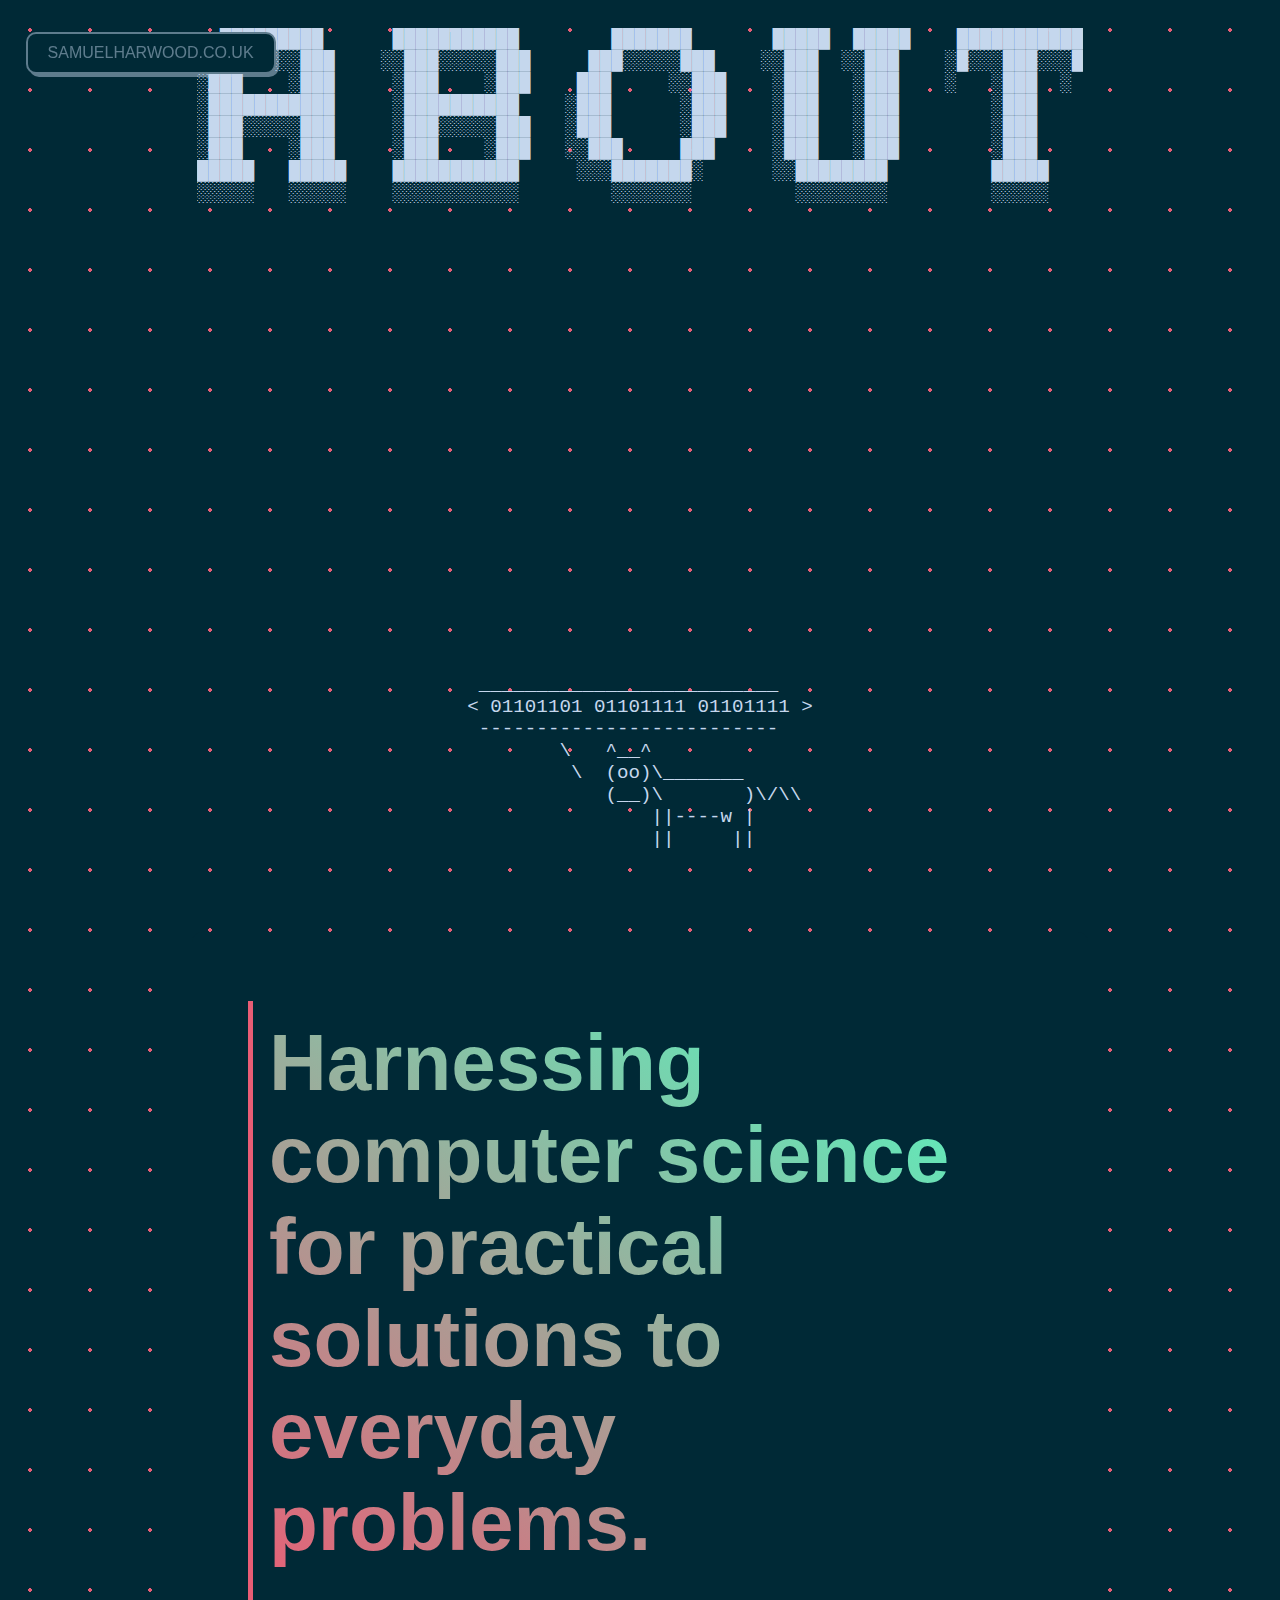
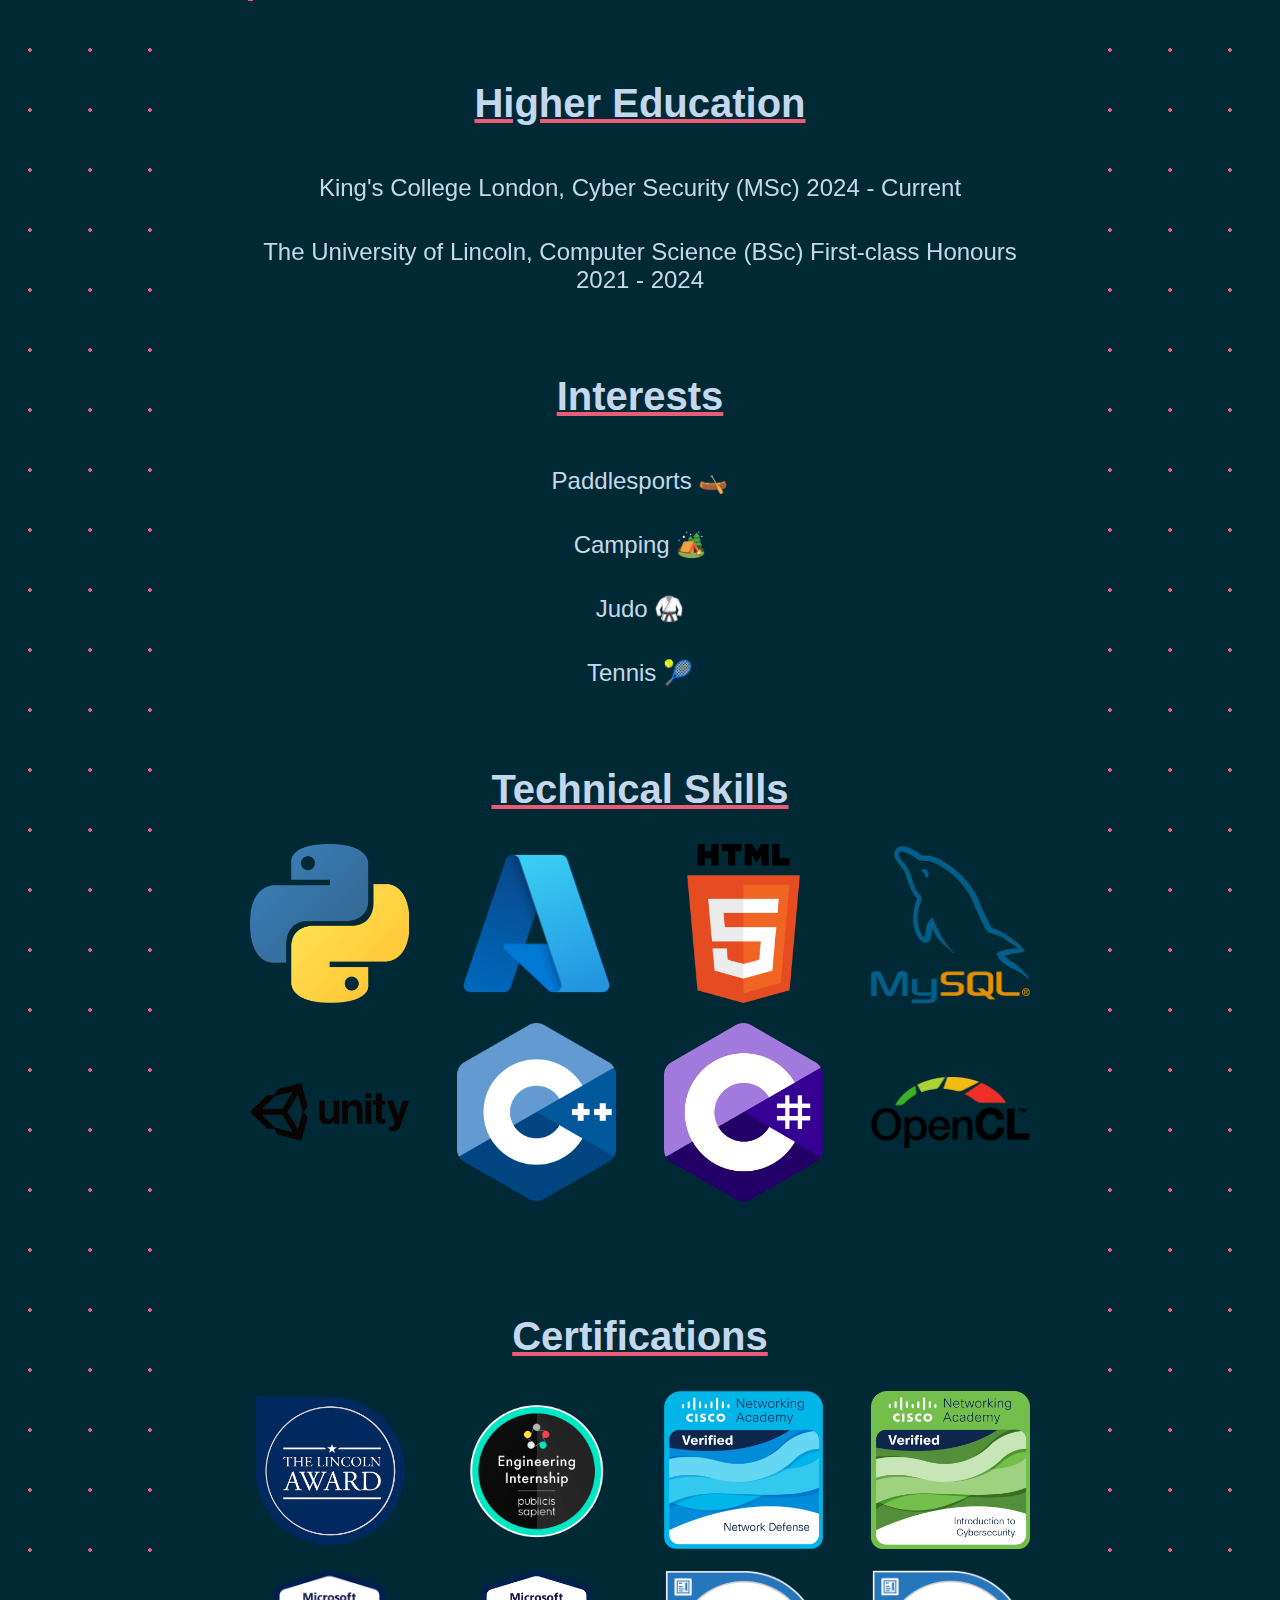
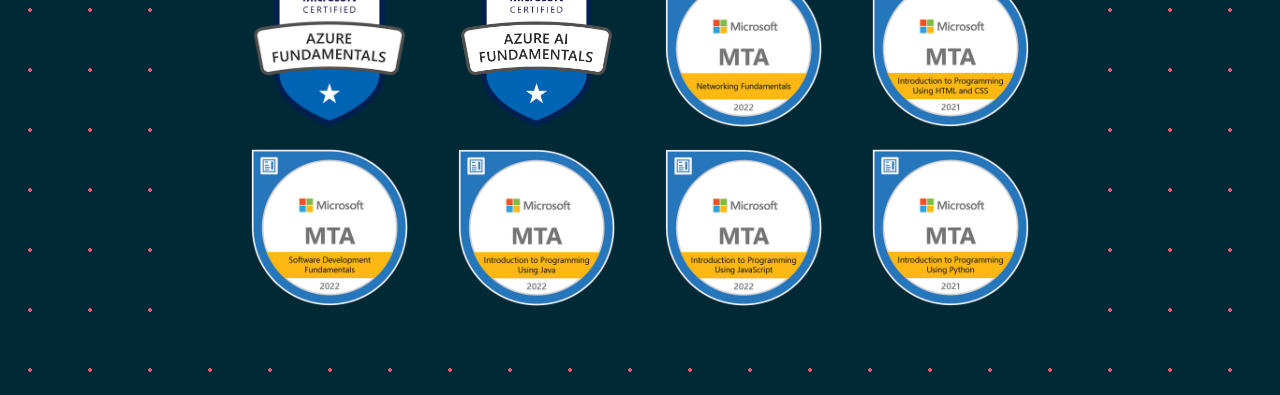
==== about.html @ dadf3f83 "Added Home & About Page" ====
<!DOCTYPE html>
<html lang="en">
<head>
    <meta charset="UTF-8">
    <meta name="viewport" content="width=device-width, initial-scale=1.0">
    <title>About Me</title>
    <link rel="stylesheet" href="about.css">
</head>
<body class="about-body">
    <a href="index.html"  id="index-btn"><div class="homepage">samuelharwood.co.uk</div></a>

    <div class="container">
        <div class="ascii-about">
            <pre>
  █████████      ███████████        ███████       █████  █████    ███████████
 ███░░░░░███    ░░███░░░░░███     ███░░░░░███    ░░███  ░░███    ░█░░░███░░░█
░███    ░███     ░███    ░███    ███     ░░███    ░███   ░███    ░   ░███  ░ 
░███████████     ░██████████    ░███      ░███    ░███   ░███        ░███    
░███░░░░░███     ░███░░░░░███   ░███      ░███    ░███   ░███        ░███    
░███    ░███     ░███    ░███   ░░███     ███     ░███   ░███        ░███    
█████   █████    ███████████     ░░░███████░      ░░████████         █████   
░░░░░   ░░░░░    ░░░░░░░░░░░        ░░░░░░░         ░░░░░░░░         ░░░░░</pre>
        </div>
        <div class="ascii-cow">
            <pre> 
 __________________________
< 01101101 01101111 01101111 >
 --------------------------
        \   ^__^ 
         \  (oo)\_______
            (__)\       )\/\\
                ||----w |
                ||     ||
                    </pre>
        </div>
    </div>
    <div class="main-container">
        <div class="info-container">
            <blockquote>
                <h1>Harnessing computer science for practical solutions to everyday problems.</h1>
            </blockquote>
            <section class="education-section">
                <h2>Higher Education</h2>
                <div class="education-details">
                    <span>King's College London, Cyber Security (MSc) 2024 - Current</span><br>
                    <span>The University of Lincoln, Computer Science (BSc) First-class Honours 2021 - 2024</span>
                </div>
            </section>
            <section class="interests-section">
                <h2>Interests</h2>
                <div class="interests-details">
                    <span>Paddlesports 🛶</span><br>
                    <span>Camping 🏕️</span><br>
                    <span>Judo 🥋</span><br>
                    <span>Tennis 🎾</span>
                </div>
            </section>
        </div>
        
    <div class="skills-container">
        <h2>Technical Skills</h2>      
        <div class="cards">
            <div class="card">
                <img src="images/PythonLogo.png" alt="Python Logo" class="card__image">

            </div>
            <div class="card">
                <img src="images/AzureLogo.png" alt="Azure Logo" class="card__image">
              
            </div>
            <div class="card">
                <img src="images/HTMLlogo.png" alt="HTML logo" class="card__image">
               
            </div>
            <div class="card">
                <img src="images/mySQL.png" alt="MySQL logo" class="card__image">
              
            </div>
            <div class="card">
                <img src="images/Unity.png" alt="Unity Logo" class="card__image">
                
            </div>  
            <div class="card">
                <img src="images/cPlusPlus.png" alt="Cplus Logo" class="card__image">
                
            </div>
        
            <div class="card">
                <img src="images/CSharp.png" alt="C# Logo" class="card__image">
            
            </div>
            <div class="card">
                <img src="images/OpenCL.png" alt="OpenCL Logo" class="card__image">
              
            </div>
         
            
        </div>          
    </div>
    <div class="certification-container">
        <div class="certificate-text"><h2>Certifications</h2></div>
        <div class="certificates"> 
            <button class="certificate-button the-lincoln-award">
                <img src="images/the-lincoln-award.png" alt="The Lincoln Award">
            </button>
            <button class="certificate-button Internship">
                <img src="images/Internship.png" alt="Internship Certificate">
            </button>
            <button class="certificate-button network-defense">
                <img src="images/network-defense.png" alt="Network Defense Certificate">
            </button>
            <button class="certificate-button Cyber">
                <img src="images/introduction-to-cybersecurity.png" alt="Cybersecurity Certificate">
            </button>
            <button class="certificate-button Azure">
                <img src="images/Azure.png" alt="Azure Certificate">
            </button>
            <button class="certificate-button AzureAI">
                <img src="images/AzureAI.png" alt="Azure AI Certificate">
            </button>
            <button class="certificate-button Networking">
                <img src="images/Networking.png" alt="Networking Certificate">
            </button>
            <button class="certificate-button OS">
                <img src="images/HTML.png" alt="OS Certificate">
            </button>   
            <button class="certificate-button Software">
                <img src="images/Software.png" alt="Software Certificate">
            </button>
            <button class="certificate-button Java">
                <img src="images/Java.png" alt="Java Certificate">
            </button>
            <button class="certificate-button JavaScript">
                <img src="images/JavaScript.png" alt="JavaScript Certificate">
            </button>
            <button class="certificate-button Python">
                <img src="images/Python.png" alt="Python Certificate">
            </button>
        </div>
    </div>
    </div>
</div>


    

    <script src="script.js"></script>
</body>
</html>
---- about.css ----
body {
    margin: 0;
    padding: 0;
    display: flex;
    justify-content: center;
    align-items: center;
    height: 100vh;
    font-size: 1vw; /* Reduced base font size */
    font-family: "PexicoMicro-Regular", Arial, sans-serif;
    background-color: #002936;
    background-image: radial-gradient(#E85D75 2px, transparent 0);
    background-size: 60px 60px;
    background-position: 0px 0px
}

.homepage{
    position: fixed;
    display: flex;
    top: 0;    /* Aligns the element to the top of the viewport */
    left: 0;   /* Aligns the element to the left of the viewport */
    margin-top: 2.5vw;
    margin-left: 2vw;
    /*Copyright - 2024 levxyca (Leticia 'levxyca') */
    font-size: 1rem;
    color: #c5d7ed7a;
    text-transform: uppercase;
    padding: 10px 20px;
    border-radius: 10px;
    border: 2px solid #c5d7ed7a;
    background: #002936;
    box-shadow: 3px 3px #c5d7ed7a;
    cursor: pointer;
    text-decoration: none; /* Ensure no underline */
}


.homepage:active {
    box-shadow: none;
    transform: translate(3px, 3px);
}
.main-container {
    width: 70%;
    margin: 2rem auto;
    padding: 1.5rem;
    background-color: #002936; /* Matching the color scheme */
    border-radius: 10px; /* Rounded corners */
    color: #C5D7ED; /* Text color */
    box-sizing: border-box;
}

.about-body { 
    
    margin: 0rem;
    overflow:visible;
    padding: 0;
    height: 100%;
    color: #C5D7ED;
    display: flex;
    flex-direction: column;
}





.container {
    width: 100%;
    height: 100vh;
    display: flex;
    flex-direction: column;
    align-items: center;
    justify-content: space-between; /* Distribute space between elements */

    overflow: hidden;
}

.ascii-about, .ascii-cow {
    font-size: 1.5vw; /* Default font size */
    padding: 1vh 0;
    overflow: hidden;
    font-family: 'Courier New', Courier, monospace;
}

.ascii-cow{
    position: absolute; /* Position it absolutely to the bottom */
    bottom: 0; /* Align to the bottom of the container */
}


.info-container {
    padding: 2rem; /* General padding around the section */
    margin-bottom: 4rem; /* Space below the section */
    border-radius: 8px; /* Rounded corners */
    text-align: center; /* Center align text */
}

h2 {
    margin-top: 5rem;
    margin-bottom: 2rem; /* Increased space below the section title */
    font-size: 2.5rem; /* Title font size */
    font-weight: 600; /* Bold titles */
    text-align: center;
    text-decoration: underline #E85D75;
}

.education-details,
.interests-details {
    font-size: 1.5rem; /* Font size for the details */
    font-weight: 400; /* Normal weight for items */
    margin-top: 0.5rem; /* Decreased space between bullet points */
    text-align: center; /* Center align text */
    display: inline-block; /* Ensure the block is only as wide as its content */
}

.education-details span,
.interests-details span {
    display: block;
    margin-top: 0.5rem; /* Decreased space between list items */
    position: relative;
}

.education-section,
.interests-section {
    margin-bottom: 4rem; /* Space below each section */
}


h1 {
    margin-top: 0;
    margin-bottom: 1rem;
    font-size: 5rem;
    text-align: left;
}




blockquote {
    border-left: 5px solid;
    border-color: #E85D75;
    margin-left: 0;
    padding: 1rem 0 1rem 1rem;
    -webkit-background-clip: text;
    -webkit-text-fill-color: transparent;
    background-image: linear-gradient(
      35deg,
      #E85D75,
      hsl(160, 100%, 65%)
    );
  }


/* Additional style for paragraphs within the text-container */
/* From Uiverse.io by gharsh11032000 */ 







/* Adjust the cards layout to fit 3 or 4 in a row, centered */
.cards, .certificates {
    display: grid;
    grid-template-columns: repeat(4, minmax(150px, 1fr)); /* Set 4 columns with minimum size */
    gap: 20px; /* Space between the cards */
    justify-items: center; /* Center the cards/certificates within each grid cell */
    align-items: center;
    width: 100%; /* Full width of the container */
    max-width: 1200px; /* Limit max width */
    margin: 0 auto; /* Center the grid itself */
    padding: 0 20px;
    box-sizing: border-box;
    padding-bottom: 2rem;
}

.card__image, .certificate-button img {
    max-width: 90%; /* Consistent image width */
    height: auto;
    margin: 0 auto;
    display: block;
    transition: transform 0.3s ease;
}


/* Ensure the images in the card are centered */

/* Card content should also be centered */
.card {
    display: flex;
    flex-direction: column;
    align-items: center; /* Ensure all card content (text, image) is centered */
    justify-content: center;
    text-align: center;
}


.skills-container p {
    margin-top: 2rem;
    margin-bottom: 2rem;
    font-size: 3rem;
    font-weight: 600; /* Bolder title */
    text-align: center; /* Center-align title */
    padding-bottom: 0.5rem;

}

.skills-container h2{
    margin-top: -5rem;

}

.certification-container h2{
    margin-top: 5rem;

}




.certificate-button {
    background: none;
    border: none;
    padding: 0;
    cursor: pointer;
    transition: transform 0.3s ease;
}



.card:hover .card__image, .certificate-button:hover img {
    transform: scale(1.1); /* Enlarge on hover */
}

/* Shrinking icon sizes for smaller screens */
.card__image, .certificate-button img {
    max-width: 85%; /* Smaller image size for both */
    height: auto;
}

@media (max-width: 600px) {
    .card__image, .certificate-button img {
        max-width: 75%; /* Further reduce image size for both */
    }
}

/* Responsive layout adjustments for both cards and certificates */
@media (max-width: 1200px) {
    .certificates, .cards {
        grid-template-columns: repeat(auto-fit, minmax(130px, 1fr)); /* Shrink columns */
    }
}

@media (max-width: 900px) {
    .certificates, .cards {
        grid-template-columns: repeat(auto-fit, minmax(110px, 1fr)); /* Shrink columns further */
    }
}

@media (max-width: 600px) {
    .certificates, .cards {
        grid-template-columns: repeat(2, minmax(90px, 1fr)); /* Ensure there are always 2 per row with a min width of 90px */
    }
}



@media (orientation: portrait) {
    .ascii-about {
        padding-top: 20vw;
        font-size: 2vw; /* Increase size in portrait mode */
    }

    .ascii-cow {
        padding-bottom: 10vw;
        font-size: 3.5vw; /* Increase size in portrait mode */
        margin-top: 1vh; /* Decrease space between ASCII art and cow */

    }

    .text-container {
        font-size: 8vw; /* Adjust font size for portrait mode */
        padding: 2vw; /* Adjust padding for portrait mode */
    }

    .text-container p {
        font-size: 8vw; /* Adjust font size for portrait mode */
    }

    body {
        font-size: 5vw; /* Increase base font size for better readability on small screens */
    }

    .info-container {
        width: 90%; /* Increase the width to 90% for smaller screens */
        padding: 1rem; /* Reduce padding for smaller screens */
        font-size: 4vw; /* Adjust font size for readability */
        line-height: 1.5; /* Adjust line height for better readability */
    }

    .info-container p {
        font-size: 3vw; /* Adjust font size for paragraphs */
    }

    .info-container .education,
    .info-container .interests {
        font-size: 4vw; /* Adjust font size for headings */
        margin-top: 1.5rem; /* Space above the headings */
        margin-bottom: 0.5rem; /* Space below the headings */
    }

    .info-container .education span,
    .info-container .interests span {
        font-size: 3vw; /* Adjust font size for list items */
    }

    .info-container blockquote h1 {
        font-size:7vw; /* Adjust font size for blockquote heading */

    }

    .h2 {
        font-size: 2vw; /* Title font size */
    }

    .homepage {
        position: sticky; /* Stick to the viewport top */
        top: 0;
        left: 0;
  
        font-size: 1rem; /* Adjust font size if needed */
        z-index: 1000; /* Ensure it stays on top of other content */
        text-decoration: none; /* Ensure no underline in portrait mode */
    }   

  
}
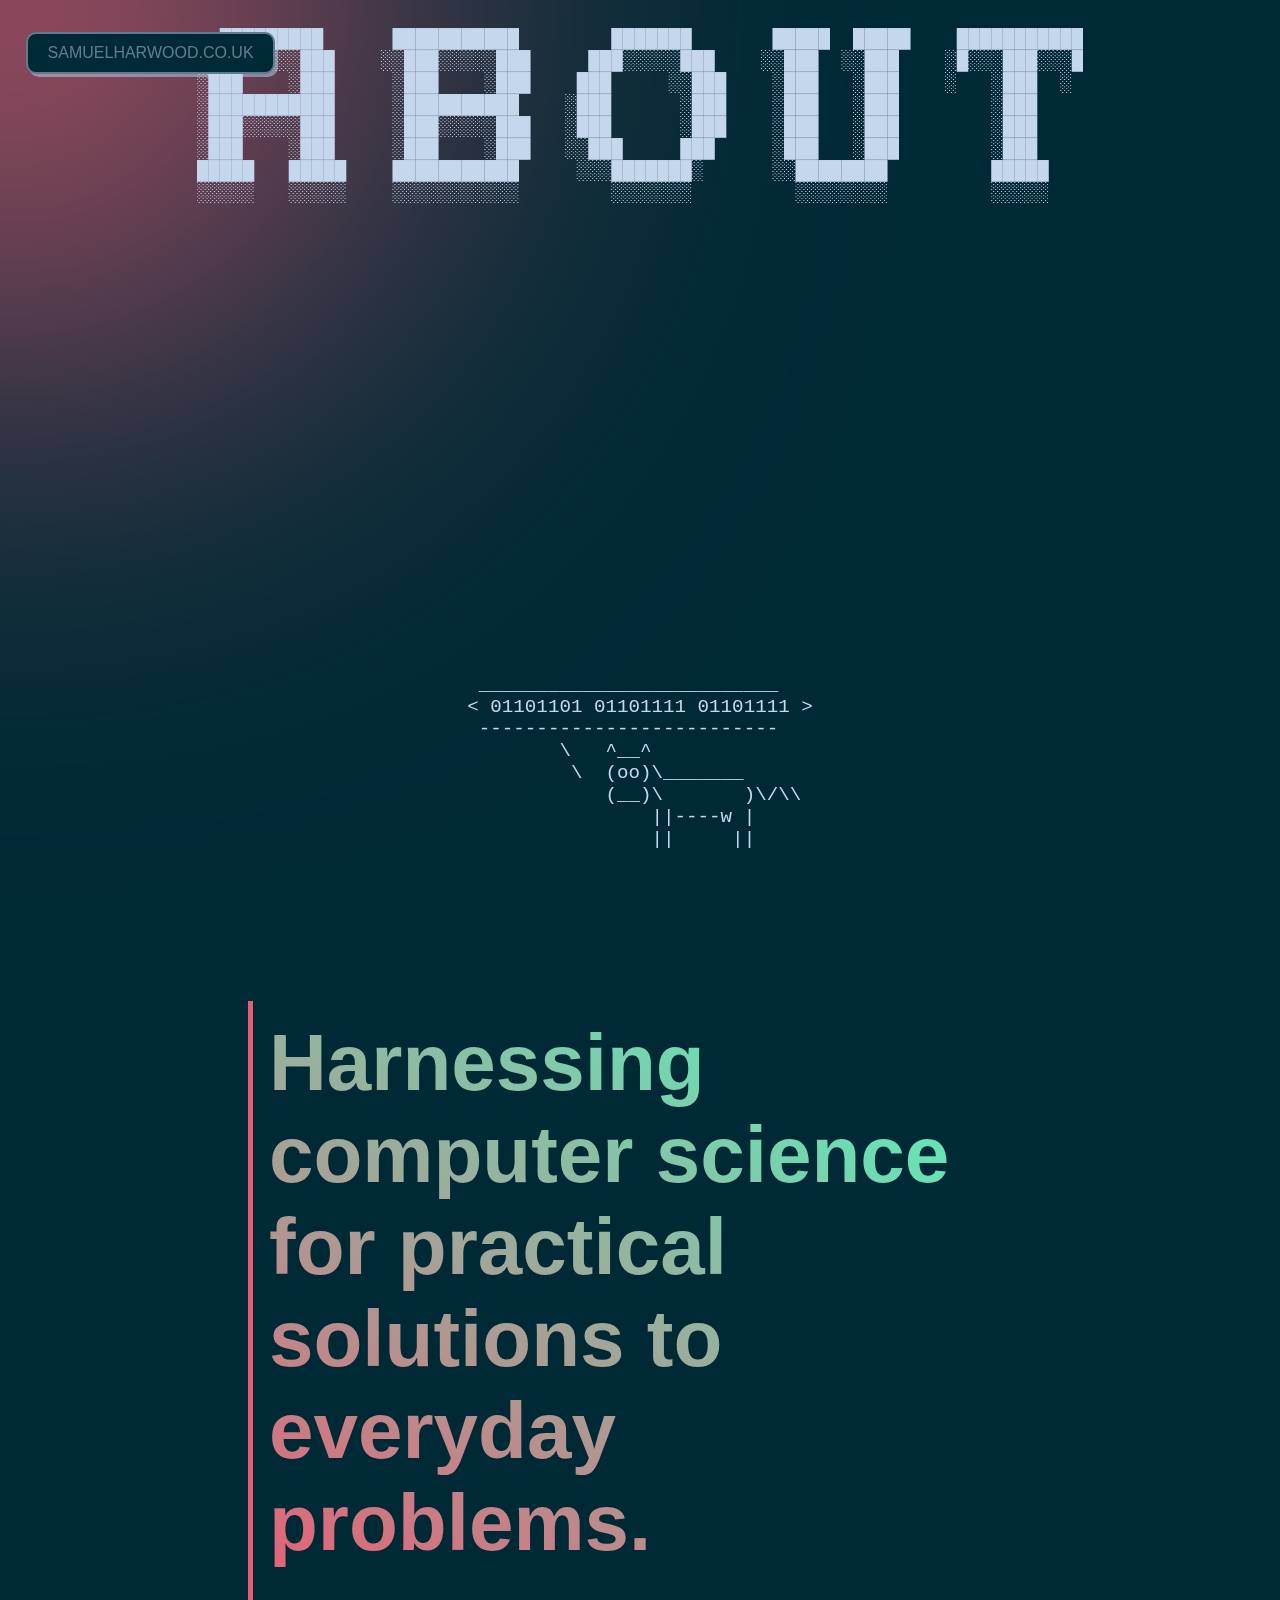
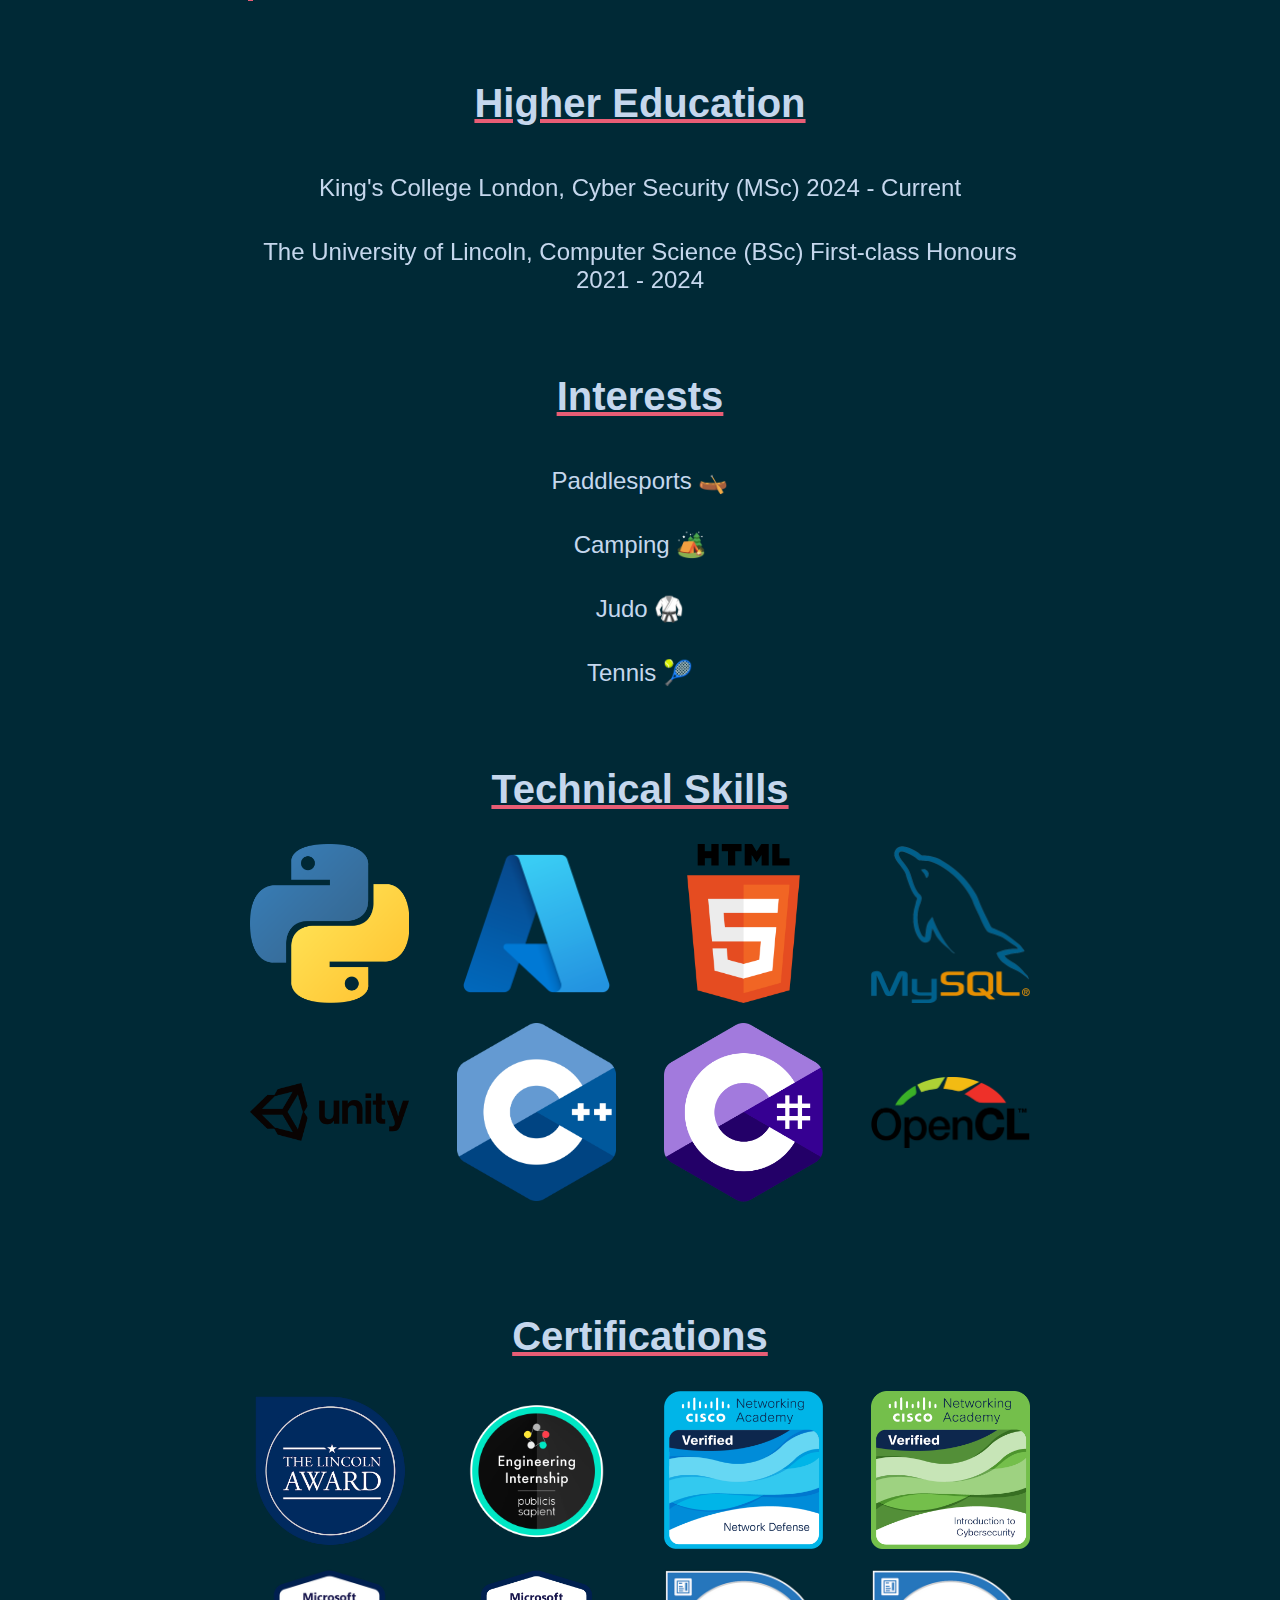
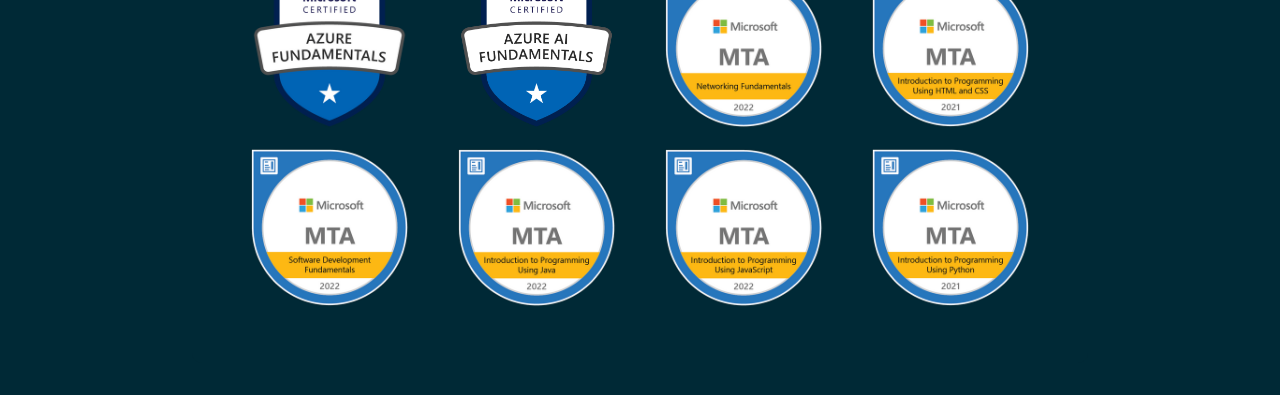
==== commit 30f9977f: "Updated Home Page" ====
--- a/about.html
+++ b/about.html
@@ -7,6 +7,8 @@
     <link rel="stylesheet" href="about.css">
 </head>
 <body class="about-body">
+    <div class="blob"></div>
+
     <a href="index.html"  id="index-btn"><div class="homepage">samuelharwood.co.uk</div></a>
 
     <div class="container">
--- a/about.css
+++ b/about.css
@@ -6,10 +6,9 @@
     justify-content: center;
     align-items: center;
     height: 100vh;
-    font-size: 1vw; /* Reduced base font size */
+    font-size: 1vw; 
     font-family: "PexicoMicro-Regular", Arial, sans-serif;
     background-color: #002936;
-    background-image: radial-gradient(#E85D75 2px, transparent 0);
     background-size: 60px 60px;
     background-position: 0px 0px
 }
@@ -17,8 +16,8 @@
 .homepage{
     position: fixed;
     display: flex;
-    top: 0;    /* Aligns the element to the top of the viewport */
-    left: 0;   /* Aligns the element to the left of the viewport */
+    top: 0;   
+    left: 0;   
     margin-top: 2.5vw;
     margin-left: 2vw;
     /*Copyright - 2024 levxyca (Leticia 'levxyca') */
@@ -31,9 +30,25 @@
     background: #002936;
     box-shadow: 3px 3px #c5d7ed7a;
     cursor: pointer;
-    text-decoration: none; /* Ensure no underline */
-}
-
+    text-decoration: none; 
+}
+.blob {
+    display: flex;
+    justify-content: center;
+    align-items: center;
+    width: 650px;
+    height: 650px;
+    border-radius: 100%;
+    background-image: linear-gradient(#E85D75 10%, #E85D75);
+    filter: blur(250px);
+    transition: all 450ms ease-out;
+    position: fixed;
+    pointer-events: none;
+    left: 0;
+    top: 0;
+    transform: translate(calc(-50% + 15px), -50%);
+    z-index: -1;
+}
 
 .homepage:active {
     box-shadow: none;
@@ -43,9 +58,9 @@
     width: 70%;
     margin: 2rem auto;
     padding: 1.5rem;
-    background-color: #002936; /* Matching the color scheme */
-    border-radius: 10px; /* Rounded corners */
-    color: #C5D7ED; /* Text color */
+    background-color: #002936; 
+    border-radius: 10px; 
+    color: #C5D7ED; 
     box-sizing: border-box;
 }
 
@@ -70,59 +85,59 @@
     display: flex;
     flex-direction: column;
     align-items: center;
-    justify-content: space-between; /* Distribute space between elements */
+    justify-content: space-between; 
 
     overflow: hidden;
 }
 
 .ascii-about, .ascii-cow {
-    font-size: 1.5vw; /* Default font size */
+    font-size: 1.5vw; 
     padding: 1vh 0;
     overflow: hidden;
     font-family: 'Courier New', Courier, monospace;
 }
 
 .ascii-cow{
-    position: absolute; /* Position it absolutely to the bottom */
-    bottom: 0; /* Align to the bottom of the container */
+    position: absolute; 
+    bottom: 0; 
 }
 
 
 .info-container {
-    padding: 2rem; /* General padding around the section */
-    margin-bottom: 4rem; /* Space below the section */
-    border-radius: 8px; /* Rounded corners */
-    text-align: center; /* Center align text */
+    padding: 2rem; 
+    margin-bottom: 4rem; 
+    border-radius: 8px; 
+    text-align: center; 
 }
 
 h2 {
     margin-top: 5rem;
-    margin-bottom: 2rem; /* Increased space below the section title */
-    font-size: 2.5rem; /* Title font size */
-    font-weight: 600; /* Bold titles */
+    margin-bottom: 2rem; 
+    font-size: 2.5rem;
+    font-weight: 600; 
     text-align: center;
     text-decoration: underline #E85D75;
 }
 
 .education-details,
 .interests-details {
-    font-size: 1.5rem; /* Font size for the details */
-    font-weight: 400; /* Normal weight for items */
-    margin-top: 0.5rem; /* Decreased space between bullet points */
-    text-align: center; /* Center align text */
-    display: inline-block; /* Ensure the block is only as wide as its content */
+    font-size: 1.5rem; 
+    font-weight: 400; 
+    margin-top: 0.5rem; 
+    text-align: center; 
+    display: inline-block; 
 }
 
 .education-details span,
 .interests-details span {
     display: block;
-    margin-top: 0.5rem; /* Decreased space between list items */
+    margin-top: 0.5rem; 
     position: relative;
 }
 
 .education-section,
 .interests-section {
-    margin-bottom: 4rem; /* Space below each section */
+    margin-bottom: 4rem; 
 }
 
 
@@ -151,46 +166,33 @@
   }
 
 
-/* Additional style for paragraphs within the text-container */
-/* From Uiverse.io by gharsh11032000 */ 
-
-
-
-
-
-
-
-/* Adjust the cards layout to fit 3 or 4 in a row, centered */
+/* Cards from Uiverse.io by gharsh11032000 */ 
 .cards, .certificates {
     display: grid;
-    grid-template-columns: repeat(4, minmax(150px, 1fr)); /* Set 4 columns with minimum size */
-    gap: 20px; /* Space between the cards */
-    justify-items: center; /* Center the cards/certificates within each grid cell */
+    grid-template-columns: repeat(4, minmax(150px, 1fr)); 
+    gap: 20px; 
+    justify-items: center; 
     align-items: center;
-    width: 100%; /* Full width of the container */
-    max-width: 1200px; /* Limit max width */
-    margin: 0 auto; /* Center the grid itself */
+    width: 100%; 
+    max-width: 1200px; 
+    margin: 0 auto; 
     padding: 0 20px;
     box-sizing: border-box;
     padding-bottom: 2rem;
 }
 
 .card__image, .certificate-button img {
-    max-width: 90%; /* Consistent image width */
+    max-width: 90%; 
     height: auto;
     margin: 0 auto;
     display: block;
     transition: transform 0.3s ease;
 }
 
-
-/* Ensure the images in the card are centered */
-
-/* Card content should also be centered */
 .card {
     display: flex;
     flex-direction: column;
-    align-items: center; /* Ensure all card content (text, image) is centered */
+    align-items: center; 
     justify-content: center;
     text-align: center;
 }
@@ -200,8 +202,8 @@
     margin-top: 2rem;
     margin-bottom: 2rem;
     font-size: 3rem;
-    font-weight: 600; /* Bolder title */
-    text-align: center; /* Center-align title */
+    font-weight: 600; 
+    text-align: center; 
     padding-bottom: 0.5rem;
 
 }
@@ -230,37 +232,35 @@
 
 
 .card:hover .card__image, .certificate-button:hover img {
-    transform: scale(1.1); /* Enlarge on hover */
-}
-
-/* Shrinking icon sizes for smaller screens */
+    transform: scale(1.1); 
+}
+
 .card__image, .certificate-button img {
-    max-width: 85%; /* Smaller image size for both */
+    max-width: 85%; 
     height: auto;
 }
 
 @media (max-width: 600px) {
     .card__image, .certificate-button img {
-        max-width: 75%; /* Further reduce image size for both */
-    }
-}
-
-/* Responsive layout adjustments for both cards and certificates */
+        max-width: 75%; 
+    }
+}
+
 @media (max-width: 1200px) {
     .certificates, .cards {
-        grid-template-columns: repeat(auto-fit, minmax(130px, 1fr)); /* Shrink columns */
+        grid-template-columns: repeat(auto-fit, minmax(130px, 1fr)); 
     }
 }
 
 @media (max-width: 900px) {
     .certificates, .cards {
-        grid-template-columns: repeat(auto-fit, minmax(110px, 1fr)); /* Shrink columns further */
+        grid-template-columns: repeat(auto-fit, minmax(110px, 1fr)); 
     }
 }
 
 @media (max-width: 600px) {
     .certificates, .cards {
-        grid-template-columns: repeat(2, minmax(90px, 1fr)); /* Ensure there are always 2 per row with a min width of 90px */
+        grid-template-columns: repeat(2, minmax(90px, 1fr)); 
     }
 }
 
@@ -269,69 +269,69 @@
 @media (orientation: portrait) {
     .ascii-about {
         padding-top: 20vw;
-        font-size: 2vw; /* Increase size in portrait mode */
+        font-size: 2vw; 
     }
 
     .ascii-cow {
         padding-bottom: 10vw;
-        font-size: 3.5vw; /* Increase size in portrait mode */
-        margin-top: 1vh; /* Decrease space between ASCII art and cow */
+        font-size: 3.5vw; 
+        margin-top: 1vh; 
 
     }
 
     .text-container {
-        font-size: 8vw; /* Adjust font size for portrait mode */
-        padding: 2vw; /* Adjust padding for portrait mode */
+        font-size: 8vw; 
+        padding: 2vw; 
     }
 
     .text-container p {
-        font-size: 8vw; /* Adjust font size for portrait mode */
+        font-size: 8vw; 
     }
 
     body {
-        font-size: 5vw; /* Increase base font size for better readability on small screens */
+        font-size: 5vw; 
     }
 
     .info-container {
-        width: 90%; /* Increase the width to 90% for smaller screens */
-        padding: 1rem; /* Reduce padding for smaller screens */
-        font-size: 4vw; /* Adjust font size for readability */
-        line-height: 1.5; /* Adjust line height for better readability */
+        width: 90%; 
+        padding: 1rem; 
+        font-size: 4vw; 
+        line-height: 1.5; 
     }
 
     .info-container p {
-        font-size: 3vw; /* Adjust font size for paragraphs */
+        font-size: 3vw; 
     }
 
     .info-container .education,
     .info-container .interests {
-        font-size: 4vw; /* Adjust font size for headings */
-        margin-top: 1.5rem; /* Space above the headings */
-        margin-bottom: 0.5rem; /* Space below the headings */
+        font-size: 4vw; 
+        margin-top: 1.5rem; 
+        margin-bottom: 0.5rem; 
     }
 
     .info-container .education span,
     .info-container .interests span {
-        font-size: 3vw; /* Adjust font size for list items */
+        font-size: 3vw; 
     }
 
     .info-container blockquote h1 {
-        font-size:7vw; /* Adjust font size for blockquote heading */
+        font-size:7vw; 
 
     }
 
     .h2 {
-        font-size: 2vw; /* Title font size */
+        font-size: 2vw; 
     }
 
     .homepage {
-        position: sticky; /* Stick to the viewport top */
+        position: sticky; 
         top: 0;
         left: 0;
   
-        font-size: 1rem; /* Adjust font size if needed */
-        z-index: 1000; /* Ensure it stays on top of other content */
-        text-decoration: none; /* Ensure no underline in portrait mode */
+        font-size: 1rem; 
+        z-index: 1000;
+        text-decoration: none; 
     }   
 
   
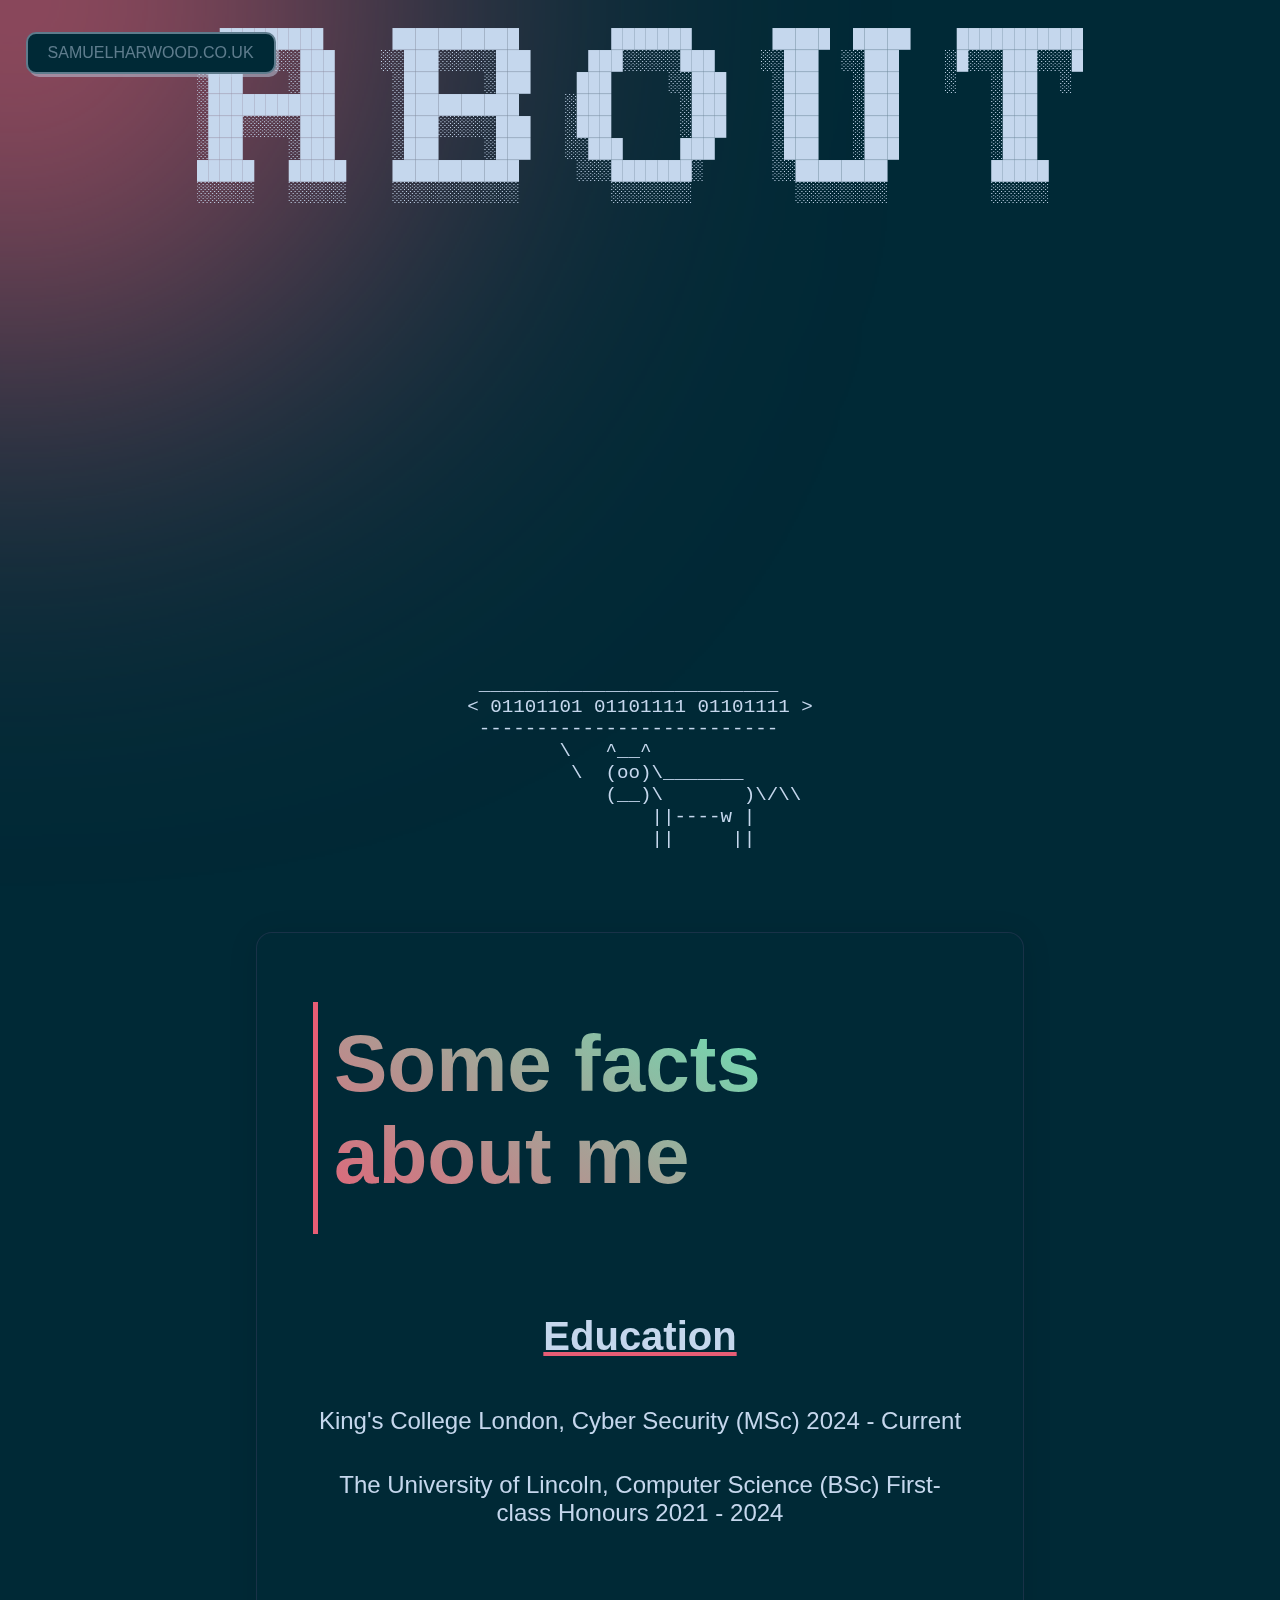
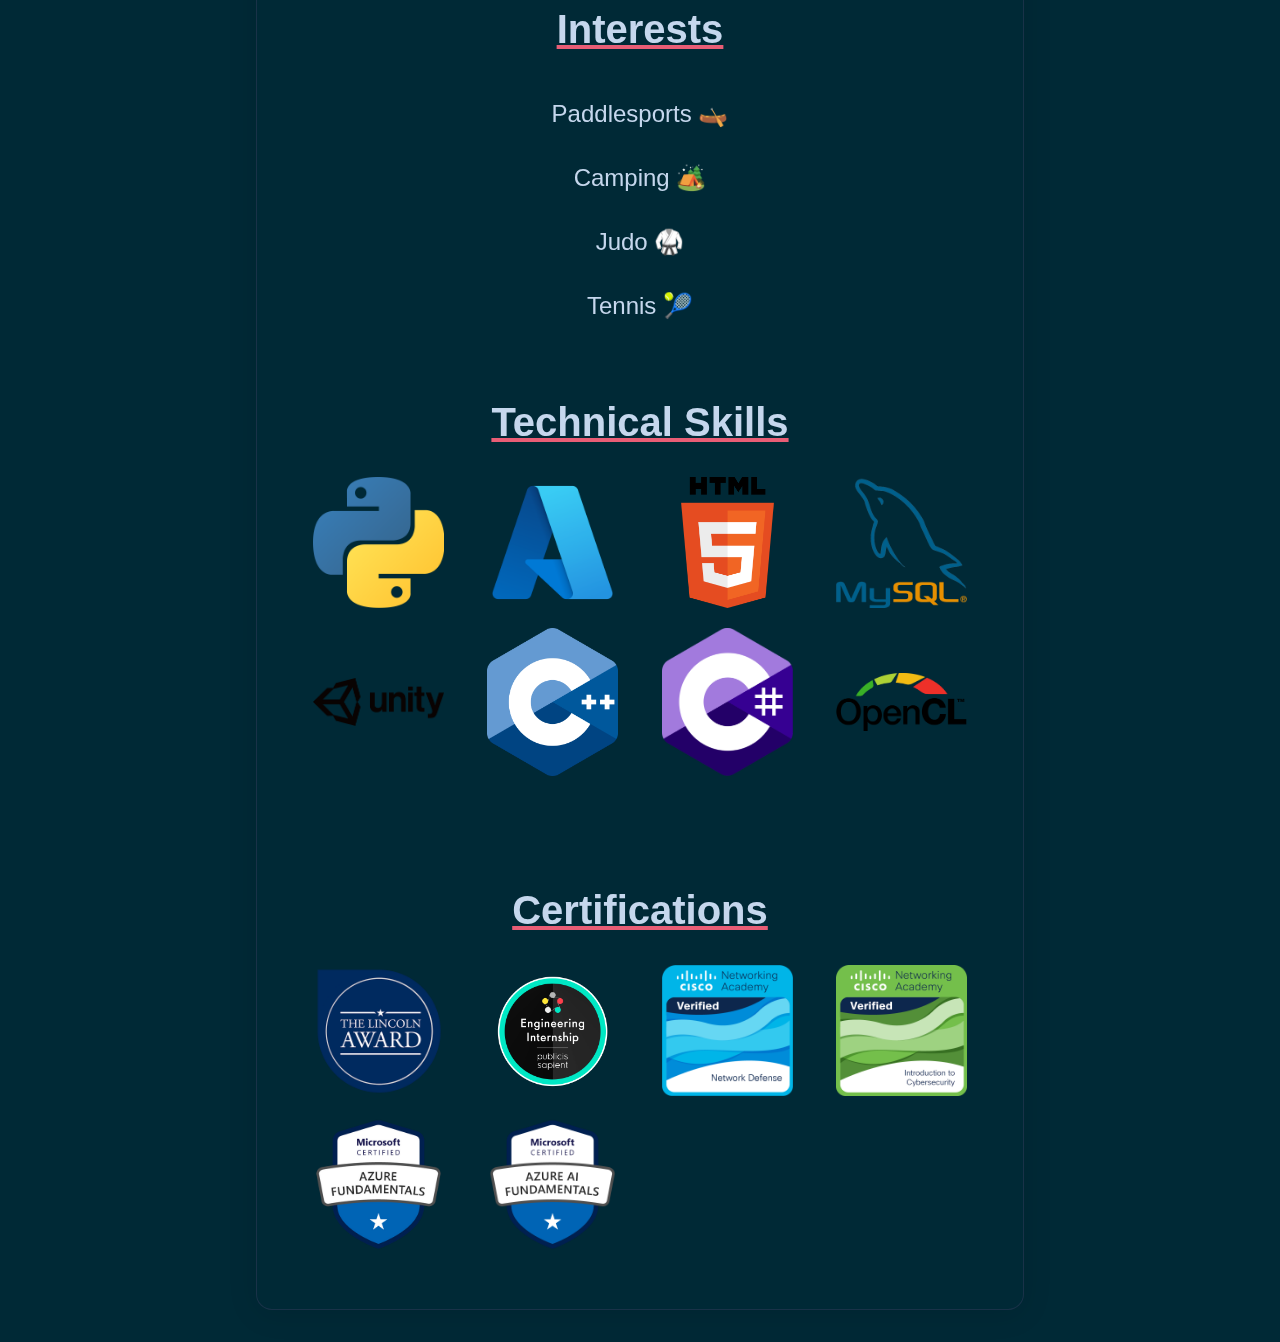
==== commit 7b651884: "Created Testing" ====
--- a/about.html
+++ b/about.html
@@ -39,10 +39,10 @@
     <div class="main-container">
         <div class="info-container">
             <blockquote>
-                <h1>Harnessing computer science for practical solutions to everyday problems.</h1>
+                <h1>Some facts about me</h1>
             </blockquote>
             <section class="education-section">
-                <h2>Higher Education</h2>
+                <h2>Education</h2>
                 <div class="education-details">
                     <span>King's College London, Cyber Security (MSc) 2024 - Current</span><br>
                     <span>The University of Lincoln, Computer Science (BSc) First-class Honours 2021 - 2024</span>
@@ -120,24 +120,6 @@
             <button class="certificate-button AzureAI">
                 <img src="images/AzureAI.png" alt="Azure AI Certificate">
             </button>
-            <button class="certificate-button Networking">
-                <img src="images/Networking.png" alt="Networking Certificate">
-            </button>
-            <button class="certificate-button OS">
-                <img src="images/HTML.png" alt="OS Certificate">
-            </button>   
-            <button class="certificate-button Software">
-                <img src="images/Software.png" alt="Software Certificate">
-            </button>
-            <button class="certificate-button Java">
-                <img src="images/Java.png" alt="Java Certificate">
-            </button>
-            <button class="certificate-button JavaScript">
-                <img src="images/JavaScript.png" alt="JavaScript Certificate">
-            </button>
-            <button class="certificate-button Python">
-                <img src="images/Python.png" alt="Python Certificate">
-            </button>
         </div>
     </div>
     </div>
--- a/about.css
+++ b/about.css
@@ -55,11 +55,15 @@
     transform: translate(3px, 3px);
 }
 .main-container {
-    width: 70%;
+    width: 60%;
     margin: 2rem auto;
     padding: 1.5rem;
-    background-color: #002936; 
-    border-radius: 10px; 
+    background-color: #0029367a; 
+    border-radius: 16px;
+    box-shadow: 0 4px 30px rgba(0, 0, 0, 0.1);
+    backdrop-filter: blur(5px);
+    -webkit-backdrop-filter: blur(5px);
+    border: 1px solid rgba(82, 73, 116, 0.3);
     color: #C5D7ED; 
     box-sizing: border-box;
 }
@@ -173,8 +177,10 @@
     gap: 20px; 
     justify-items: center; 
     align-items: center;
+    align-self: center;
+    align-content: center;
     width: 100%; 
-    max-width: 1200px; 
+    max-width: 1000px; 
     margin: 0 auto; 
     padding: 0 20px;
     box-sizing: border-box;
@@ -185,7 +191,6 @@
     max-width: 90%; 
     height: auto;
     margin: 0 auto;
-    display: block;
     transition: transform 0.3s ease;
 }
 
